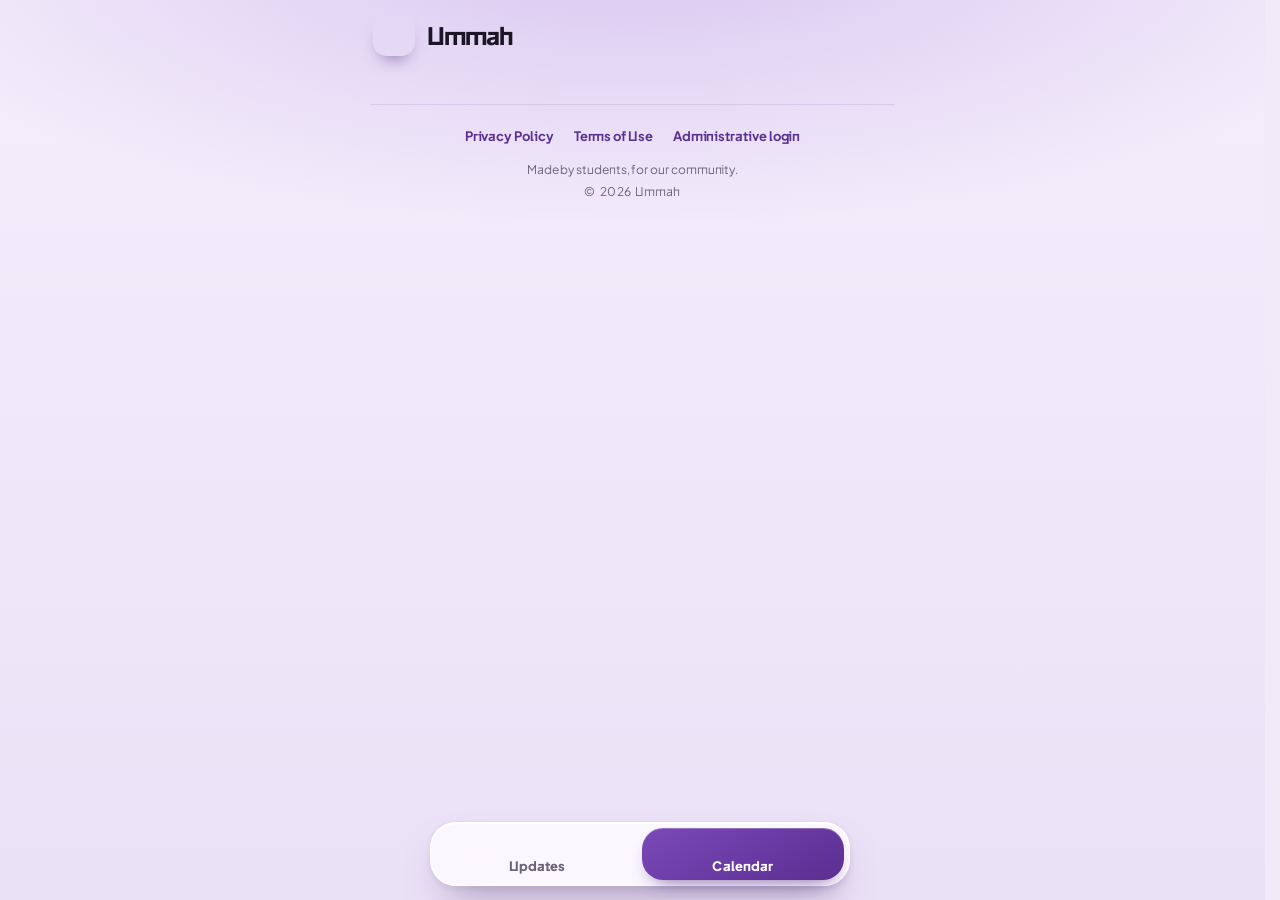
==== calendar.html @ 144d74ca "Sections in one page (no loading between tabs), Back-button fixes, live refresh, iOS status bar - Up" ====
<!DOCTYPE html>
<html lang="en">
<head>
<meta charset="utf-8">
<meta name="viewport" content="width=device-width, initial-scale=1, viewport-fit=cover">
<title>Calendar — Ummah</title>
<meta name="robots" content="noindex">
<meta name="theme-color" content="#5b2e91">
<!-- The calendar now lives inside the main page so switching to it is instant. This stub keeps old links working. -->
<script>location.replace("index.html#calendar");</script>
<noscript><meta http-equiv="refresh" content="0; url=index.html#calendar"></noscript>
</head>
<body>
<p><a href="index.html#calendar">Open the calendar</a></p>
</body>
</html>
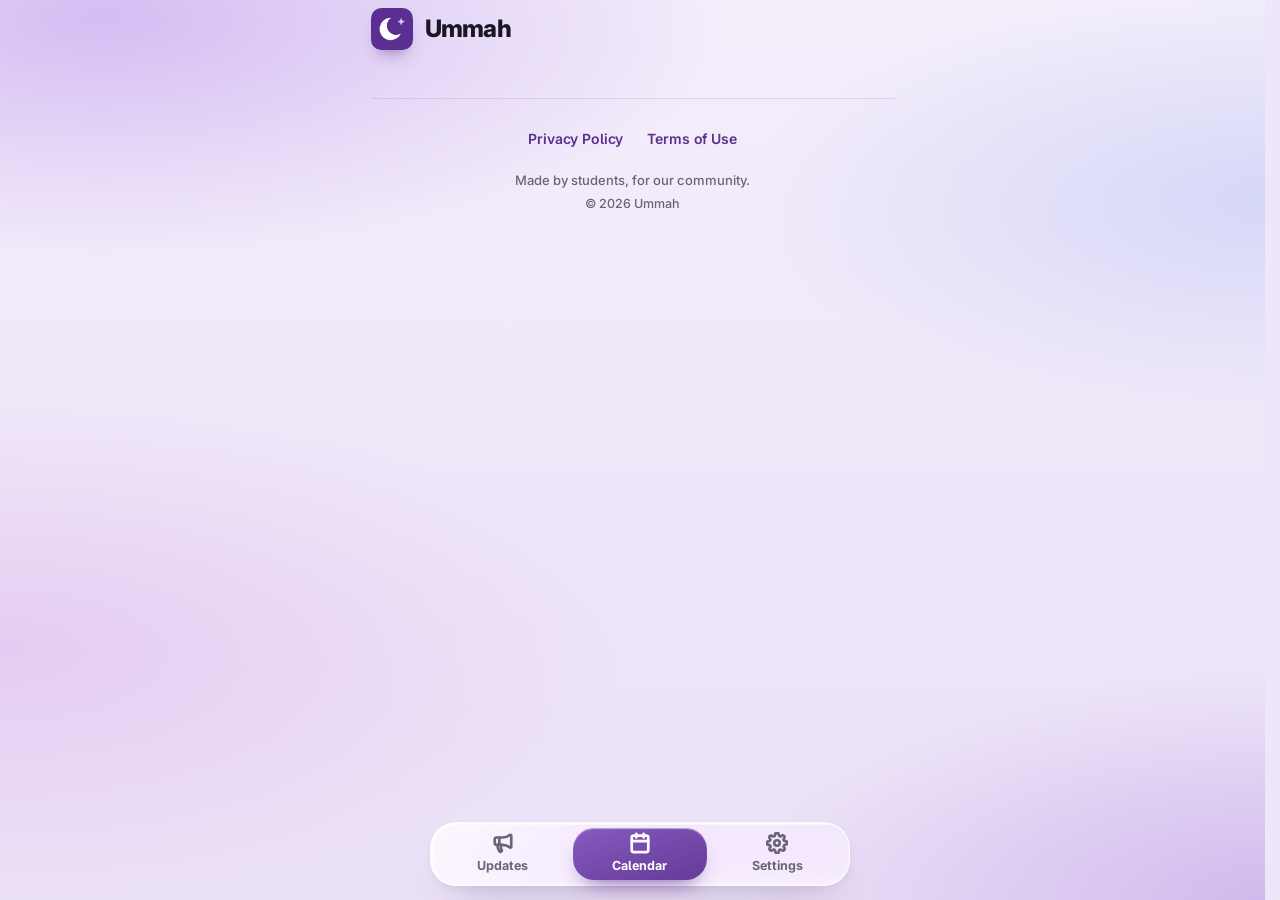
==== commit c4716f0a: "Glass redesign: Settings tab, colour themes, glass cards across Updates, Calendar and admin, admin c" ====
--- a/calendar.html
+++ b/calendar.html
@@ -3,12 +3,15 @@
 <head>
 <meta charset="utf-8">
 <meta name="viewport" content="width=device-width, initial-scale=1, viewport-fit=cover">
-<title>Calendar — Ummah</title>
+<title>Calendar - Ummah</title>
 <meta name="robots" content="noindex">
 <meta name="theme-color" content="#5b2e91">
 <!-- The calendar now lives inside the main page so switching to it is instant. This stub keeps old links working. -->
 <script>location.replace("index.html#calendar");</script>
 <noscript><meta http-equiv="refresh" content="0; url=index.html#calendar"></noscript>
+<script>
+  try { var bg = localStorage.getItem("ummah-bg"); if (bg) document.documentElement.dataset.bg = bg; } catch (e) {}
+</script>
 </head>
 <body>
 <p><a href="index.html#calendar">Open the calendar</a></p>
